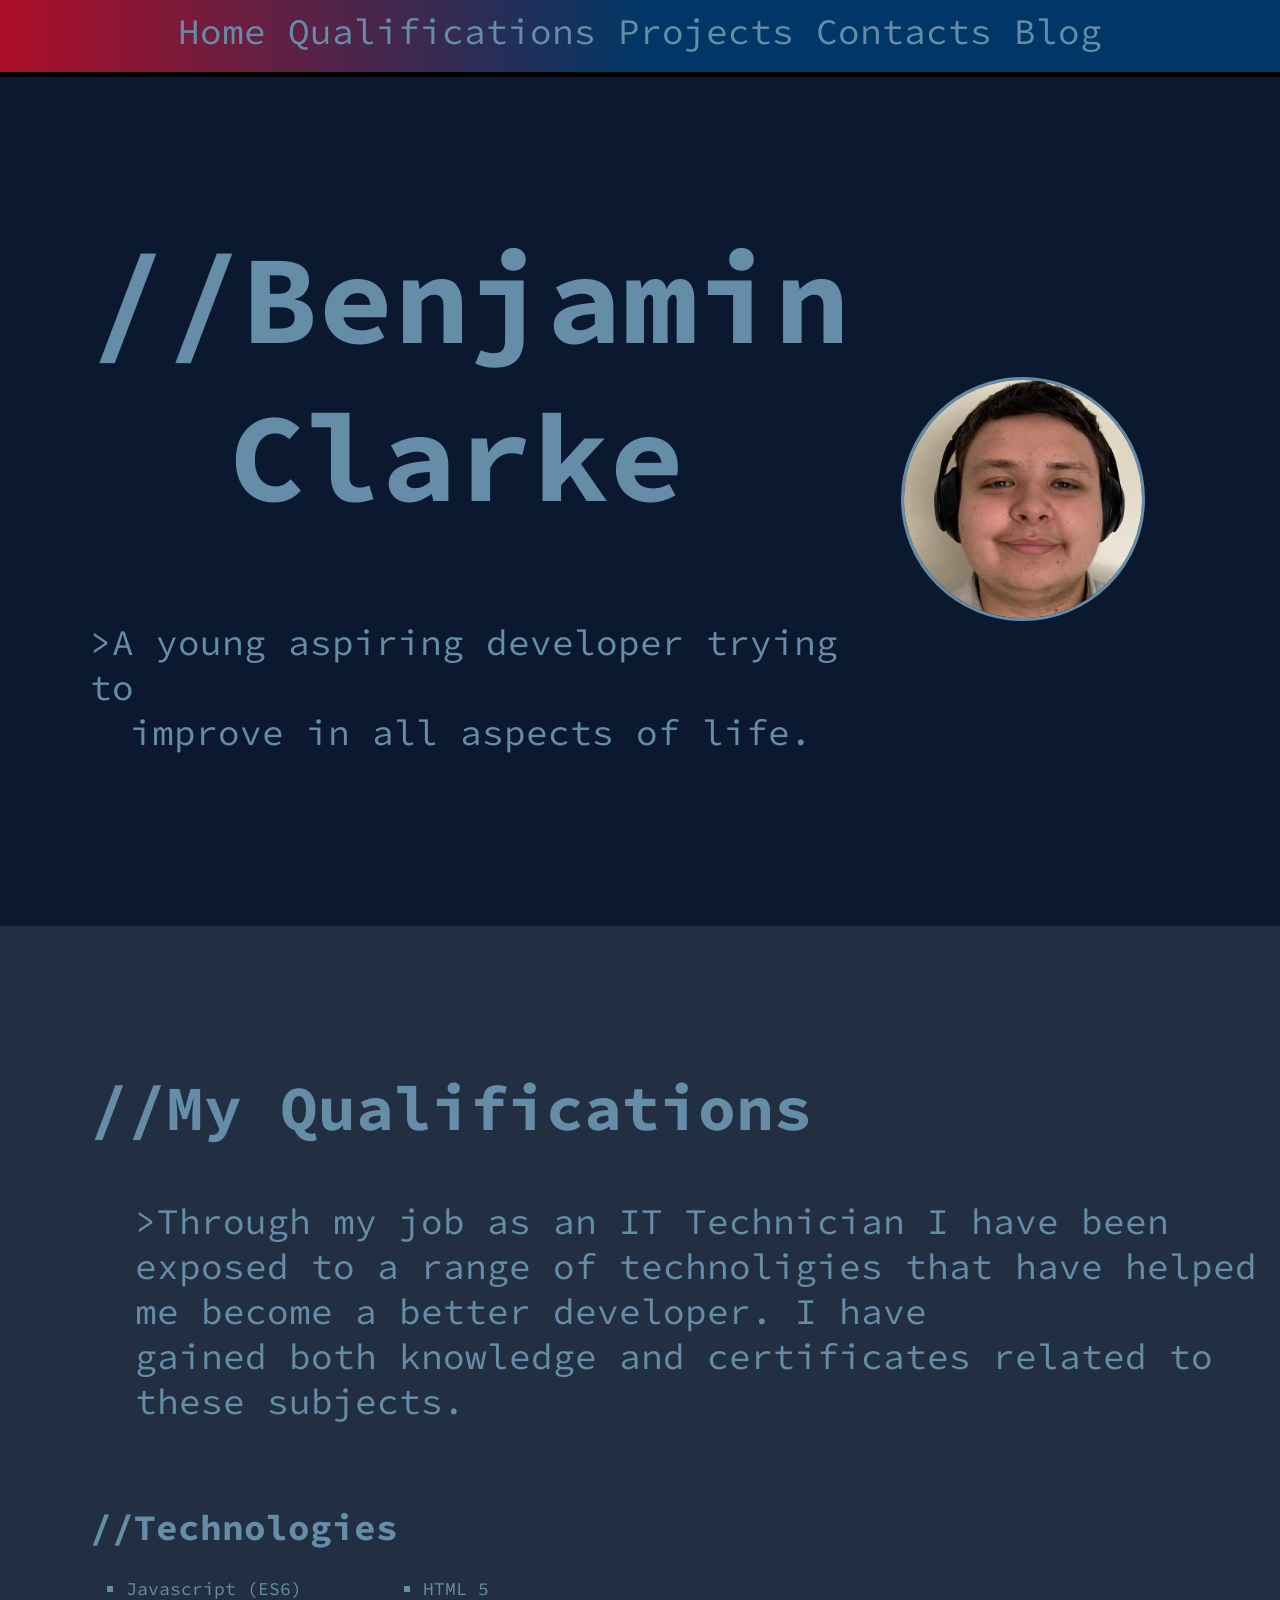
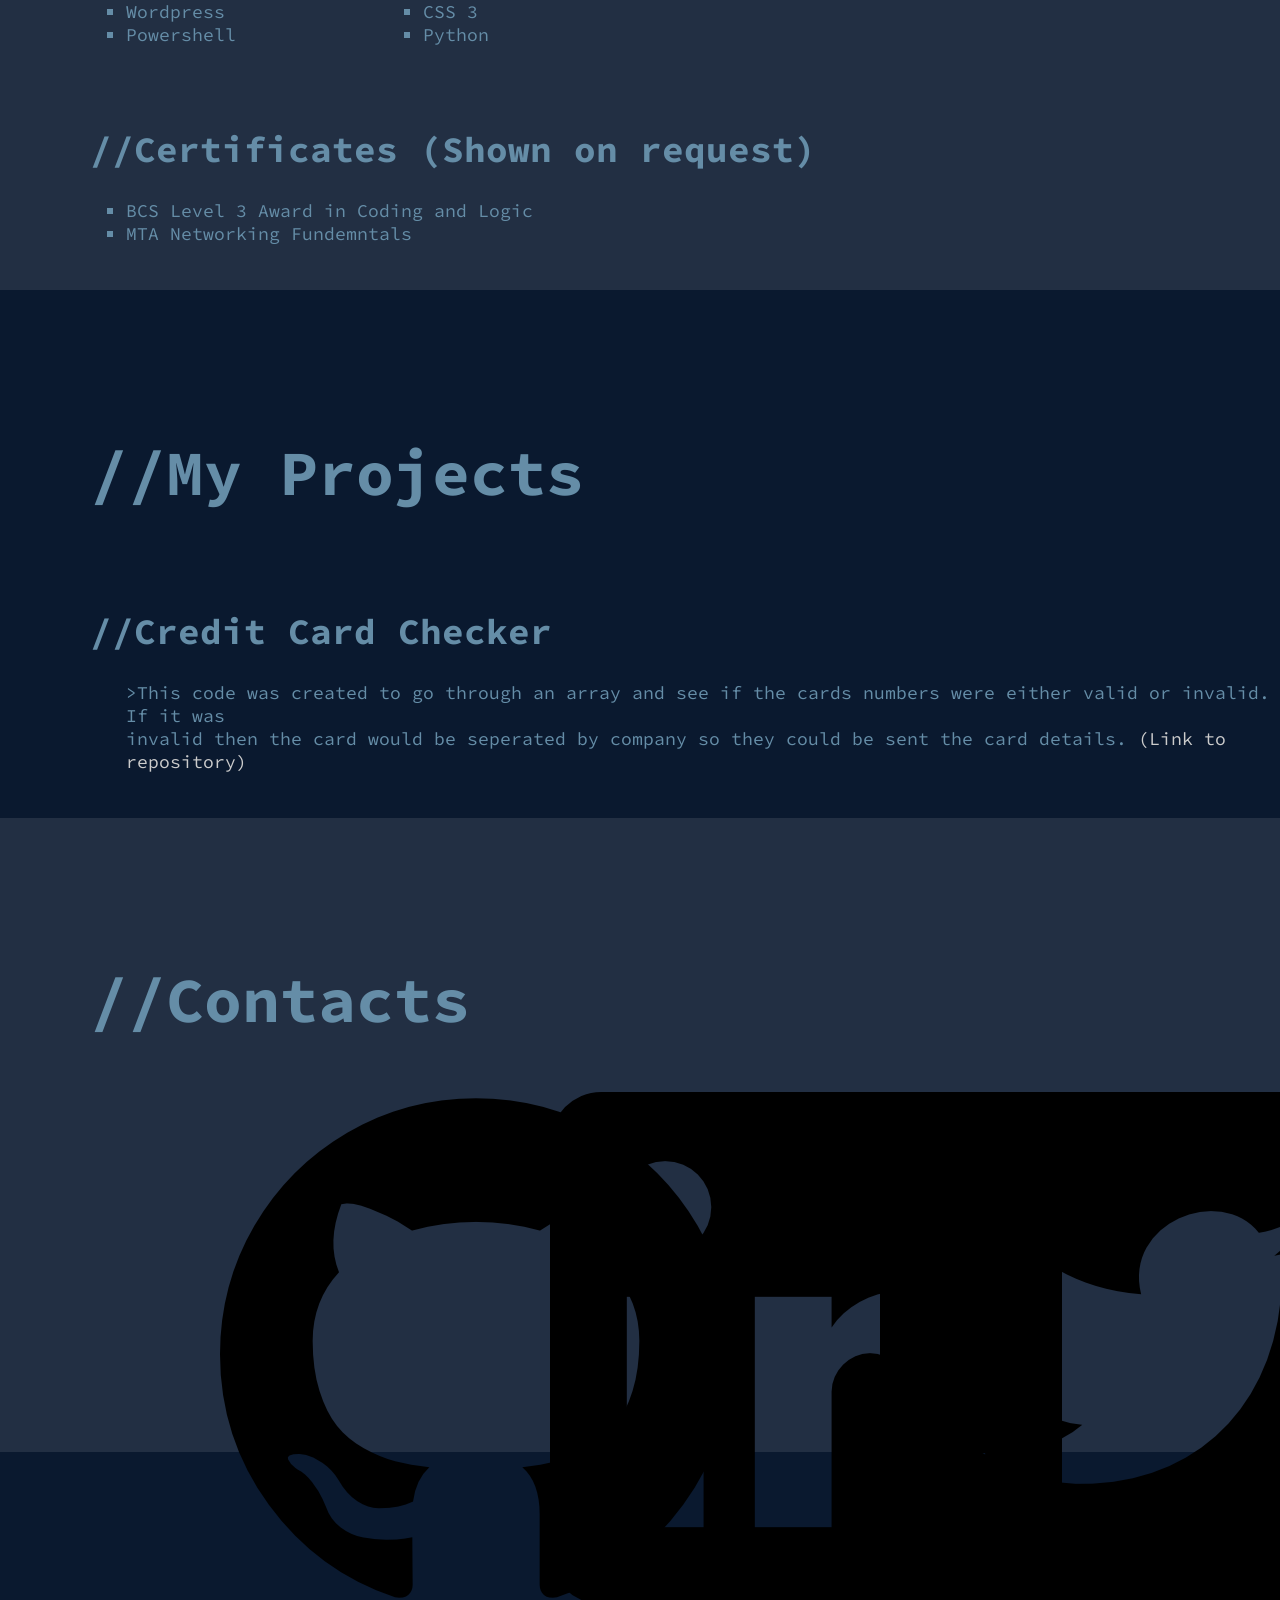
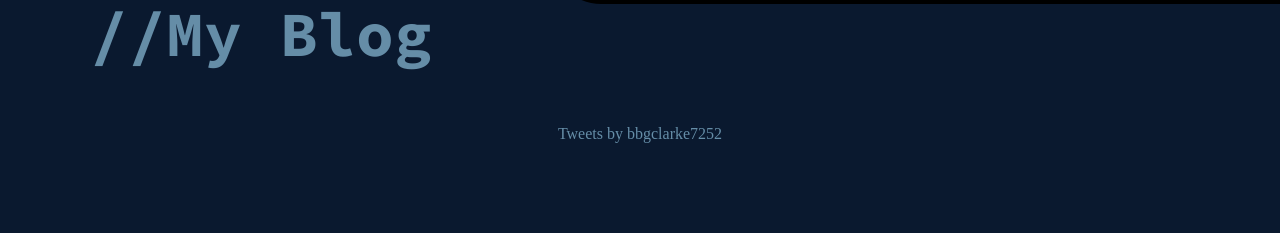
==== benjaminClarke.html @ 79c48997 "Add files via upload" ====
<!DOCTYPE html>
<html>
<meta charset="UTF-8">
<meta name="viewport" content="width=device-width, initial-scale=1">

<head>
    <link type="text/css" rel="stylesheet" href="/css/style.css">
    <link rel="preconnect" href="https://fonts.googleapis.com">
    <link rel="preconnect" href="https://fonts.gstatic.com" crossorigin>
    <link href="https://fonts.googleapis.com/css2?family=Source+Code+Pro:wght@300&display=swap" rel="stylesheet">
    <link rel="icon" href="/images/coding.png" type="image/icon type">
    <script src="https://ajax.googleapis.com/ajax/libs/jquery/3.5.1/jquery.min.js"></script>
    <script src="jquery.localscroll.js" type="text/javascript"></script> 
    <script src="jquery.scrollTo.js" type="text/javascript"></script>
    <script type="text/javascript">
        $(benjaminClarke.html).ready(function() {
           $('#title').localScroll({duration:800});
        });
        </script> 
    <title>BC Portfolio</title>
    <script async src="https://platform.twitter.com/widgets.js" charset="utf-8"></script>  
</head>
<nav>
    <div class="navBar">
    <a href="#title">Home</a>
    <a href="#qualifications">Qualifications</a>
    <a href="#projects">Projects</a>
    <a href="#contactMe">Contacts</a> 
    <a href="#blog">Blog</a> 
    </div>
</nav>

<body class="basicDisplay">
    <div class="container">
    <div class="splash">
        <h1 id="title">//Benjamin <br> &ensp; Clarke   <img src="/images/1562670377802.jfif" alt="Picture of self" id="selfImage"> </h1>
        <p id="intro">>A young aspiring developer trying to <br> &ensp; improve  in all aspects of life. </p>
    </div>
    </div>

    <div class="qualifications" id="qualifications">
        <h2 id="h2Design">//My Qualifications</h2>
        <p id="paragraph">>Through my job as an IT Technician I have been exposed to a range of technoligies that have helped me become a better developer. I have <br> 
            gained both knowledge and certificates related to these subjects. 
        </p>
        <h3 id="technologies">//Technologies</h3>
        <ul id="techLists">
            <li>Javascript (ES6)</li>
            <li>Wordpress</li>
            <li>Powershell</li>
        </ul>
        <ul id="techLists">
            <li>HTML 5</li>
            <li>CSS 3</li>
            <li>Python</li>
        </ul>
        <h3 id="certificates">//Certificates (Shown on request)</h3>
        <ul id="techLists">
            <li>BCS Level 3 Award in Coding and Logic</li>
            <li>MTA Networking Fundemntals</li>
        </ul>
    </div>
    
    <div class="projects" id="projects">
        <h2 id="h2Design">//My Projects</h2>
        <h3 id="cChecker">//Credit Card Checker</h3>
        <p id="cPara">>This code was created to go through an array and see if the cards numbers were either valid or invalid. If it was <br> invalid then the 
            card would be seperated by company so they could be sent the card details. 
            <a href="https://github.com/PapaTheRock/creditCardChecker" target="_blank" rel="noreferr noopener" id="gitLink">(Link to repository)</a>
        </p>
    

    <div class="contactMe" id="contactMe">
        <h2 id="h2Design">//Contacts</h2>
        <ul id="contactList">
            <li id="listItem"><a href="https://github.com/PapaTheRock" target="_blank" rel="noreferr noopener"><img src="/images/gitHubIcon.png" alt="Link to GitHub"></a></li>
            <li id="listItem"><a href="https://www.linkedin.com/in/benjamin-clarke-39275718a/" target="_blank" rel="noreferr noopener"><img src="/images/linkedIn.png" alt="Link to linkedIn"></li>
            <li id="listItem"><a href="https://twitter.com/bbgclarke7252" target="_blank" rel="noreferr noopener"><img src="/images/twitter.png" alt="Link to Twitter"></li>
        </ul>
    </div>

    <div class="blog" id="blog">
        <h2 id="h2Design">//My Blog</h2>
            <div id="twitter-timeline">
            <a class="twitter-timeline" data-width="40vh" data-height="40vh" href="https://twitter.com/bbgclarke7262">Tweets by bbgclarke7252</a>
            </div>   
    </div>
</body>
</html>
---- css/style.css ----
body {
    height: 100%;
    background: #0A192F;
    margin: 0px;
}

::-webkit-scrollbar {
    width: 20px;
}
  
  ::-webkit-scrollbar-track {
    box-shadow: inset 0 0 5px grey; 
    border-radius: 10px;
}
   
  ::-webkit-scrollbar-thumb {
    background: red; 
    border-radius: 10px;
}
  
  ::-webkit-scrollbar-thumb:hover {
    background: #b30000; 
}

.navBar {
    font-size: 4vh;
    color: #658da7;
    text-align: center;
    font-family: Source Code Pro;
    transition: all 0.3s ease;
    padding-top: 01vh;
    padding-bottom: 02vh;
    position: fixed;
    width: 100%;
    background: linear-gradient(90deg, #ac0e28 0%, #013766 50%);
    outline-style: solid;
    outline-width: 5px;
    outline-color: black;
    scroll-behavior: smooth;
}

.navBar :hover {
    color: #60500a;
}

.navBar :active {
    color: #60500a;
}

a:hover, a:visited, a:link, a:active
{
    text-decoration: none;
    color: #658da7;
}

#container {
    display: flex;
    align-items: center;
}

.splash {
    font-size: 07vh;
    color: #658da7; 
    font-family: Source Code Pro;
    padding-left: 10vh;
    padding-top: 15vh;
    padding-bottom: 15vh;
}

#selfImage {
    vertical-align: middle;
    float: right;
    width: 20%;
    height: 20%;
    margin-right: 15vh;
    margin-bottom: 10vh;
    border-style: solid;
    border-width: 03px;
    border-color: #658da7;
    border-radius: 50%;
}

#intro {
    font-size: 04vh;
    color: #658da7; 
    text-align: left;
    font-family: Source Code Pro;
    padding-right: 15vh;
}

.qualifications {
    padding-top: 10vh;
    background-color: #222f43;
    width: 100%;
}

#h2Design {
    font-size: 07vh;
    color: #658da7; 
    font-family: Source Code Pro;
    padding-left: 10vh;
}

#paragraph {
    font-size: 04vh;
    color: #658da7; 
    font-family: Source Code Pro;
    padding-left: 15vh;
}

#techLists {
    list-style-type: square;
    font-size: 02vh;
    color: #658da7; 
    font-family: Source Code Pro;
    padding-left: 15vh;
    display: inline-block;
    margin: -01vh;
    margin-bottom: 05vh;
}

#technologies {
    font-size: 04vh;
    color: #658da7; 
    text-align: left;
    font-family: Source Code Pro;
    padding-left: 10vh;
    padding-top: 05vh;
}

#certificates {
    font-size: 04vh;
    color: #658da7; 
    text-align: left;
    font-family: Source Code Pro;
    padding-left: 10vh;
}

.projects {
    padding-top: 10vh;
    margin-bottom: 10vh;
}

#projectsList {
    list-style-type: square;
    font-size: 02vh;
    color: #658da7; 
    font-family: Source Code Pro;
    padding-left: 15vh;
    margin: -01vh;
    margin-bottom: 05vh;

}

#cChecker {
    font-size: 04vh;
    color: #658da7; 
    text-align: left;
    font-family: Source Code Pro;
    padding-left: 10vh;
    padding-top: 05vh;
}

#cPara {
    font-size: 02vh;
    color: #658da7; 
    font-family: Source Code Pro;
    padding-left: 15vh;
    display: inline-block;
    margin: -01vh;
    margin-bottom: 05vh;
}

#cCheckImg {
    height: 200px;
    width: 200px;
}

#gitLink {
    color: #ccc;
}

#contactMe {
    padding-top: 10vh;
    background-color: #222f43;
    width: 100%;
    padding-bottom: 40vh;
}

#listItem { 
    float: left;
    width: 150px;
    height: 150px;
    padding-left: 20vh;
    display: inline;
}

#blog {
    padding-top: 10vh;
}

#twitter-timeline {
    text-align: center;
}
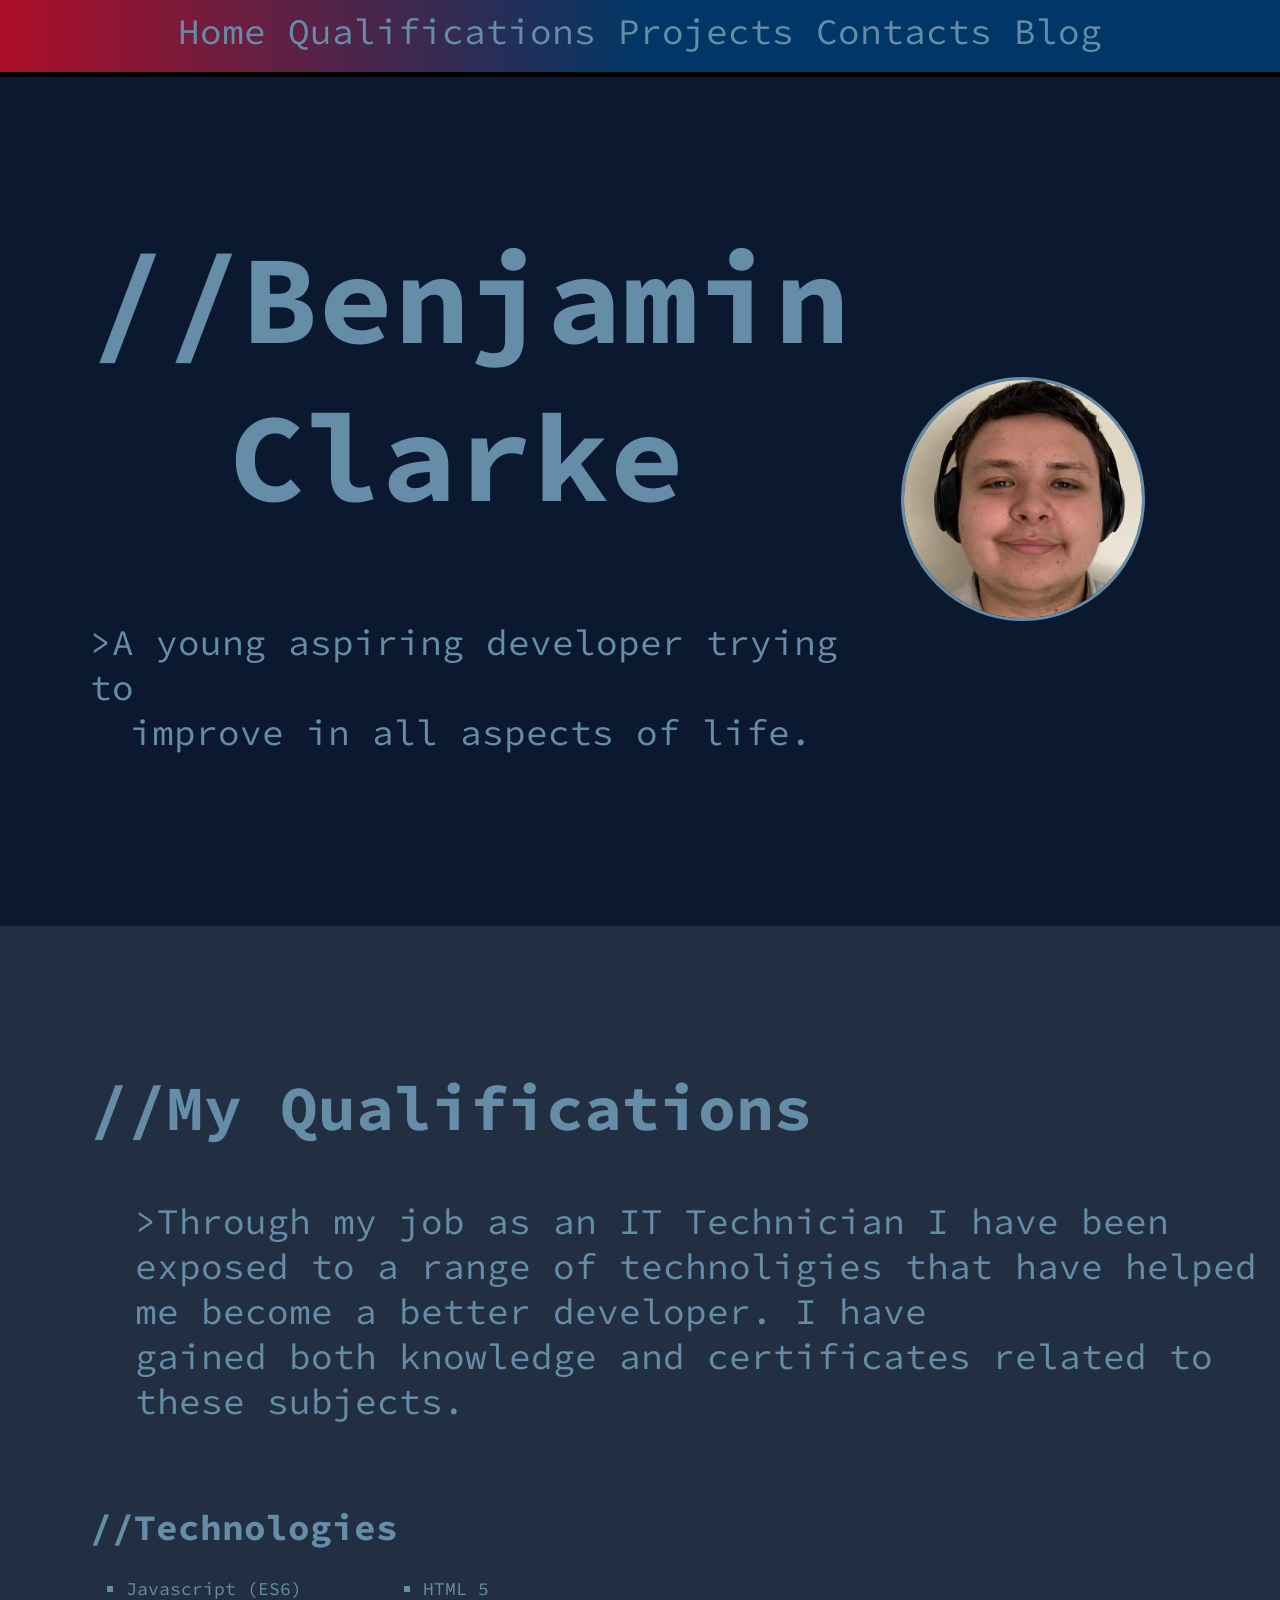
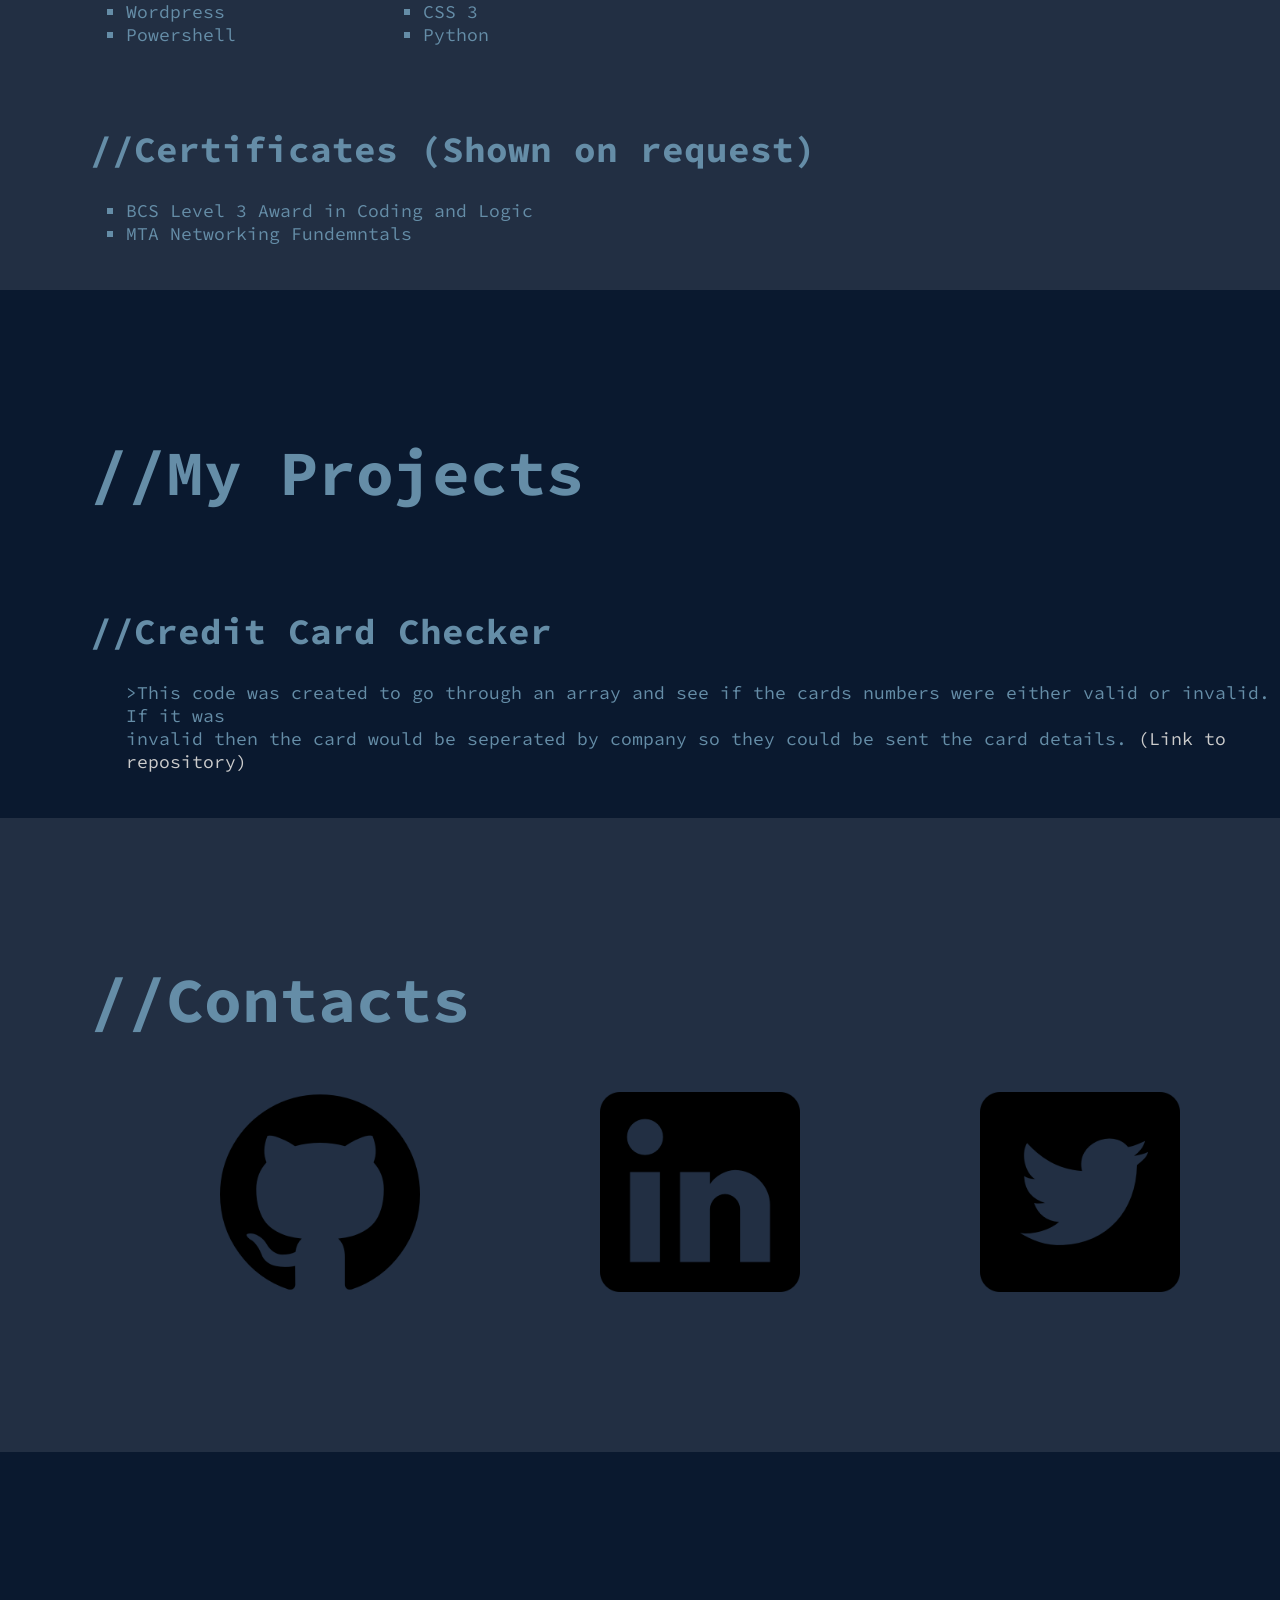
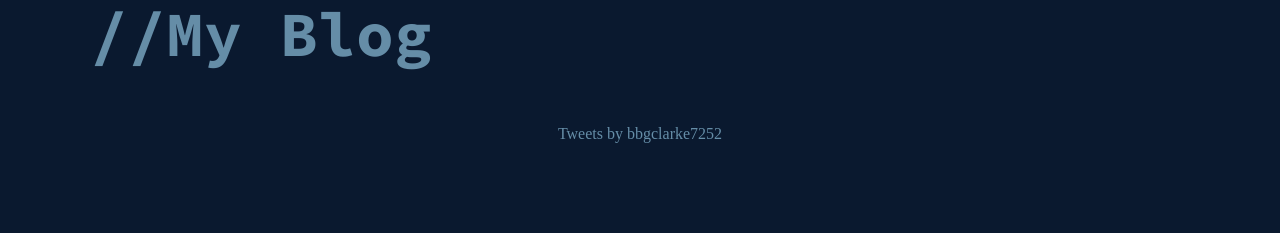
==== commit f49803e1: "Add files via upload" ====
--- a/benjaminClarke.html
+++ b/benjaminClarke.html
@@ -9,14 +9,6 @@
     <link rel="preconnect" href="https://fonts.gstatic.com" crossorigin>
     <link href="https://fonts.googleapis.com/css2?family=Source+Code+Pro:wght@300&display=swap" rel="stylesheet">
     <link rel="icon" href="/images/coding.png" type="image/icon type">
-    <script src="https://ajax.googleapis.com/ajax/libs/jquery/3.5.1/jquery.min.js"></script>
-    <script src="jquery.localscroll.js" type="text/javascript"></script> 
-    <script src="jquery.scrollTo.js" type="text/javascript"></script>
-    <script type="text/javascript">
-        $(benjaminClarke.html).ready(function() {
-           $('#title').localScroll({duration:800});
-        });
-        </script> 
     <title>BC Portfolio</title>
     <script async src="https://platform.twitter.com/widgets.js" charset="utf-8"></script>  
 </head>
@@ -73,16 +65,16 @@
     <div class="contactMe" id="contactMe">
         <h2 id="h2Design">//Contacts</h2>
         <ul id="contactList">
-            <li id="listItem"><a href="https://github.com/PapaTheRock" target="_blank" rel="noreferr noopener"><img src="/images/gitHubIcon.png" alt="Link to GitHub"></a></li>
-            <li id="listItem"><a href="https://www.linkedin.com/in/benjamin-clarke-39275718a/" target="_blank" rel="noreferr noopener"><img src="/images/linkedIn.png" alt="Link to linkedIn"></li>
-            <li id="listItem"><a href="https://twitter.com/bbgclarke7252" target="_blank" rel="noreferr noopener"><img src="/images/twitter.png" alt="Link to Twitter"></li>
+            <li id="listItem"><a href="https://github.com/PapaTheRock" target="_blank" rel="noreferr noopener"><img src="/images/gitHubIcon.png" alt="Link to GitHub" id="conImage"></a></li>
+            <li id="listItem"><a href="https://www.linkedin.com/in/benjamin-clarke-39275718a/" target="_blank" rel="noreferr noopener"><img src="/images/linkedIn.png" alt="Link to linkedIn" id="conImage"></li>
+            <li id="listItem"><a href="https://twitter.com/bbgclarke7252" target="_blank" rel="noreferr noopener"><img src="/images/twitter.png" alt="Link to Twitter" id="conImage"></li>
         </ul>
     </div>
 
     <div class="blog" id="blog">
         <h2 id="h2Design">//My Blog</h2>
             <div id="twitter-timeline">
-            <a class="twitter-timeline" data-width="40vh" data-height="40vh" href="https://twitter.com/bbgclarke7262">Tweets by bbgclarke7252</a>
+            <a class="twitter-timeline" data-width="60vh" data-height="50vh" href="https://twitter.com/bbgclarke7262">Tweets by bbgclarke7252</a>
             </div>   
     </div>
 </body>
--- a/css/style.css
+++ b/css/style.css
@@ -1,3 +1,7 @@
+html{
+  scroll-behavior: smooth;
+}
+
 body {
     height: 100%;
     background: #0A192F;
@@ -187,10 +191,13 @@
     padding-bottom: 40vh;
 }
 
+#conImage {
+    width: 200px;
+    height: 200px;
+}
+
 #listItem { 
     float: left;
-    width: 150px;
-    height: 150px;
     padding-left: 20vh;
     display: inline;
 }
